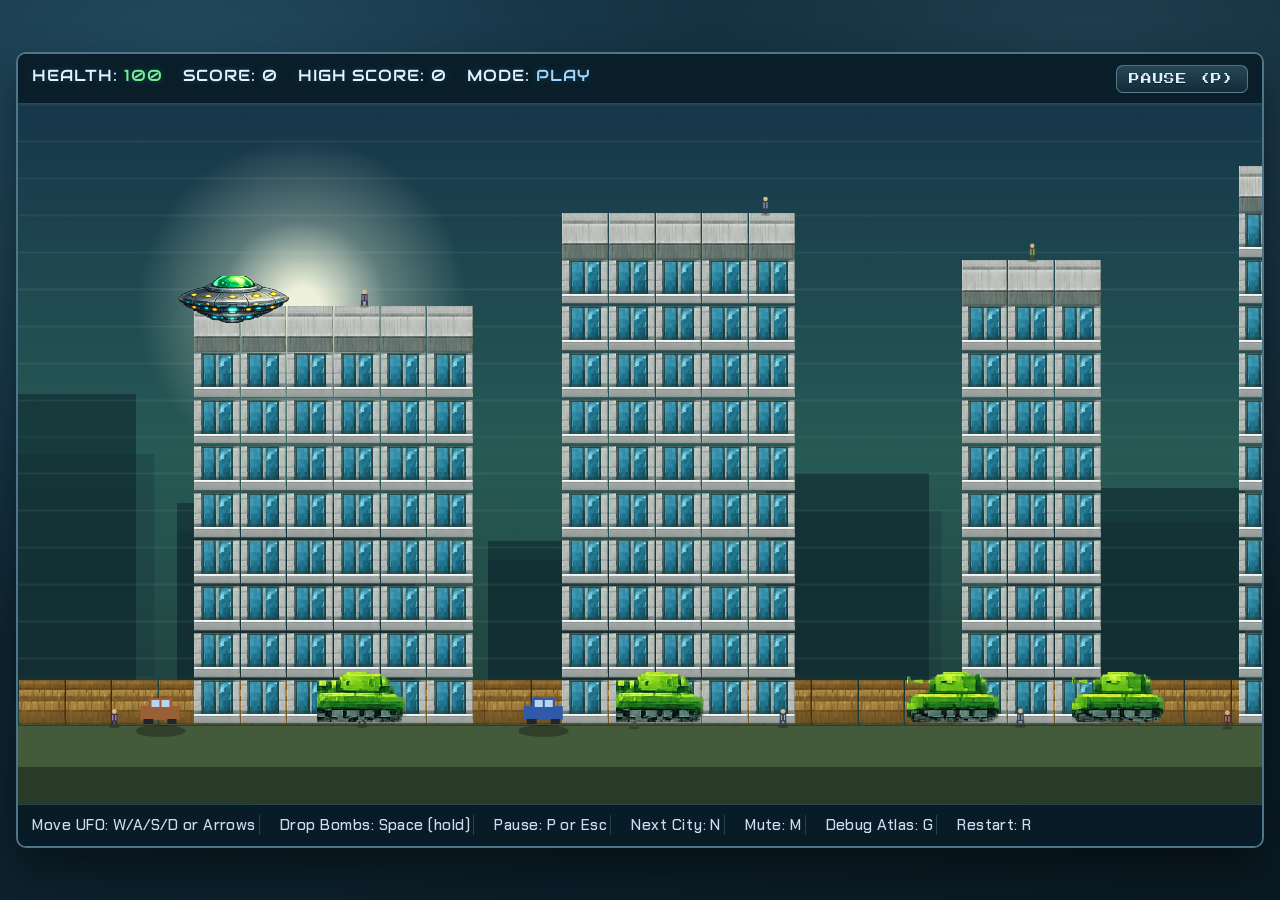
==== alien-invasion/index.html @ ac4e1f1c "Add files via upload" ====
<!doctype html>
<html lang="en">
<head>
  <meta charset="UTF-8" />
  <meta name="viewport" content="width=device-width, initial-scale=1.0" />
  <title>Alien Invasion</title>
  <link rel="stylesheet" href="style.css" />
</head>
<body>
  <main class="game-shell">
    <header class="hud-bar">
      <div class="hud-item">Health: <span id="healthValue">100</span></div>
      <div class="hud-item">Score: <span id="scoreValue">0</span></div>
      <div class="hud-item">High Score: <span id="highScoreValue">0</span></div>
      <div class="hud-item">Mode: <span id="statusValue">PLAY</span></div>
      <button id="pauseButton" class="hud-btn" type="button" aria-label="Pause game">Pause (P)</button>
    </header>

    <div class="canvas-wrap">
      <button id="nextCityButton" class="next-city-btn" type="button" aria-label="Start next city">Next City (N)</button>
      <canvas id="gameCanvas" width="1280" height="720" aria-label="Alien Invasion game"></canvas>
    </div>

    <footer class="help-bar">
      <span>Move UFO: W/A/S/D or Arrows</span>
      <span>Drop Bombs: Space (hold)</span>
      <span>Pause: P or Esc</span>
      <span>Next City: N</span>
      <span>Mute: M</span>
      <span>Debug Atlas: G</span>
      <span>Restart: R</span>
    </footer>
  </main>

  <script src="game.js"></script>
</body>
</html>
---- alien-invasion/style.css ----
@import url("https://fonts.googleapis.com/css2?family=Audiowide&family=Chakra+Petch:wght@400;500;600;700&family=Press+Start+2P&display=swap");

:root {
  --bg-1: #0a1a23;
  --bg-2: #133142;
  --panel: #0f222f;
  --ink: #e6f2ff;
  --accent: #70f090;
  --danger: #ff5f5f;
  --font-ui: "Chakra Petch", "Trebuchet MS", "Segoe UI", sans-serif;
  --font-display: "Audiowide", "Orbitron", "Bank Gothic", "Eurostile", "Trebuchet MS", sans-serif;
  --font-retro: "Press Start 2P", "Lucida Console", "Courier New", monospace;
}

* {
  box-sizing: border-box;
}

body {
  margin: 0;
  min-height: 100vh;
  font-family: var(--font-ui);
  color: var(--ink);
  background:
    radial-gradient(circle at 15% 15%, #244d62 0%, transparent 40%),
    radial-gradient(circle at 85% 10%, #1f3e4f 0%, transparent 42%),
    linear-gradient(160deg, var(--bg-2), var(--bg-1));
  display: grid;
  place-items: center;
  padding: 1rem;
}

.game-shell {
  width: min(100%, 1320px);
  background: linear-gradient(180deg, rgba(9, 26, 36, 0.88), rgba(7, 17, 24, 0.9));
  border: 2px solid #4f7589;
  border-radius: 10px;
  box-shadow: 0 22px 46px rgba(0, 0, 0, 0.45);
  overflow: hidden;
  position: relative;
}

.hud-bar,
.help-bar {
  display: flex;
  flex-wrap: wrap;
  gap: 0.75rem 1.25rem;
  padding: 0.65rem 0.9rem;
  background: rgba(9, 30, 42, 0.9);
  border-bottom: 1px solid rgba(145, 191, 214, 0.25);
}

.help-bar {
  border-bottom: 0;
  border-top: 1px solid rgba(145, 191, 214, 0.25);
  font-size: 0.9rem;
  opacity: 0.95;
}

.hud-item {
  font-family: var(--font-display);
  font-weight: 400;
  letter-spacing: 0.06em;
  text-transform: uppercase;
  text-shadow: 0 0 8px rgba(115, 214, 255, 0.22);
}

.hud-btn {
  margin-left: auto;
  border: 1px solid rgba(175, 209, 226, 0.42);
  background: linear-gradient(180deg, rgba(39, 73, 90, 0.95), rgba(20, 45, 58, 0.95));
  color: #dff0ff;
  font-family: var(--font-retro);
  font-size: 0.66rem;
  font-weight: 400;
  letter-spacing: 0.07em;
  text-transform: uppercase;
  padding: 0.46rem 0.74rem;
  border-radius: 7px;
  cursor: pointer;
  text-shadow: 0 1px 0 rgba(0, 0, 0, 0.45);
}

.hud-btn:hover:enabled {
  filter: brightness(1.08);
}

.hud-btn:disabled {
  opacity: 0.45;
  cursor: default;
}

#healthValue {
  color: var(--accent);
}

#statusValue {
  color: #9ed8ff;
}

canvas {
  display: block;
  width: 100%;
  height: auto;
  image-rendering: pixelated;
  image-rendering: crisp-edges;
  background: #1a3446;
}

.canvas-wrap {
  position: relative;
}

.next-city-btn {
  position: absolute;
  left: 50%;
  top: 12px;
  transform: translateX(-50%) translateY(-12px);
  opacity: 0;
  pointer-events: none;
  border: 1px solid #b8e79d;
  background: linear-gradient(180deg, rgba(69, 106, 49, 0.95), rgba(44, 76, 31, 0.95));
  color: #f3ffd8;
  font-family: var(--font-retro);
  font-weight: 400;
  font-size: 0.64rem;
  text-transform: uppercase;
  padding: 0.56rem 0.9rem;
  border-radius: 8px;
  letter-spacing: 0.06em;
  box-shadow: 0 6px 20px rgba(0, 0, 0, 0.32);
  transition: opacity 0.2s ease, transform 0.2s ease;
  z-index: 5;
}

.next-city-btn.is-visible {
  opacity: 1;
  pointer-events: auto;
  transform: translateX(-50%) translateY(0);
}

.next-city-btn:hover {
  filter: brightness(1.08);
}

.help-bar {
  font-family: var(--font-ui);
  font-size: 0.96rem;
  font-weight: 500;
  letter-spacing: 0.03em;
  color: #d4e9ff;
}

.help-bar span {
  padding-right: 0.2rem;
  border-right: 1px solid rgba(145, 191, 214, 0.24);
}

.help-bar span:last-child {
  border-right: 0;
  padding-right: 0;
}

@media (max-width: 900px) {
  .hud-bar,
  .help-bar {
    font-size: 0.86rem;
    gap: 0.45rem 0.8rem;
  }
}
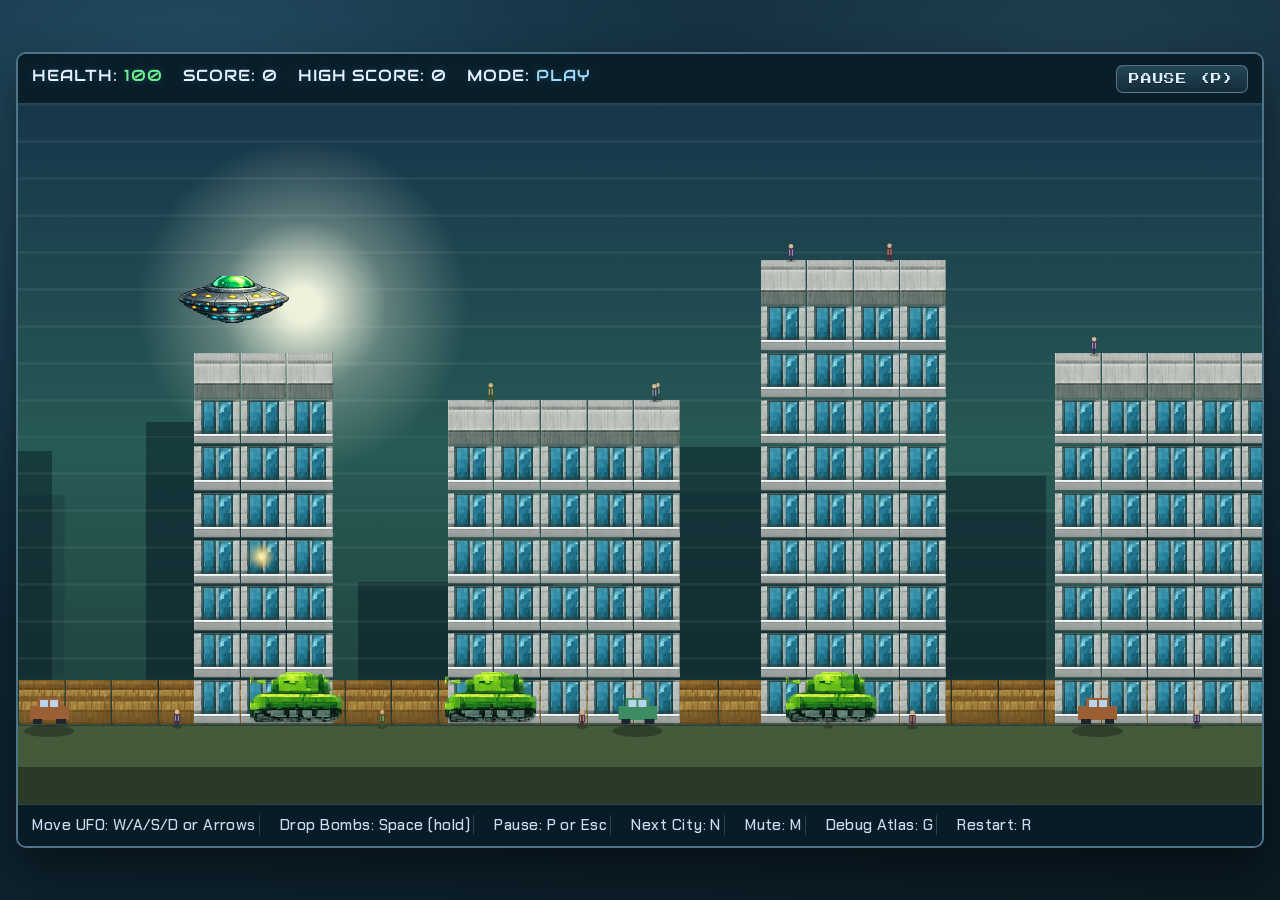
==== commit 4c26866d: "Add files via upload" ====
--- a/alien-invasion/index.html
+++ b/alien-invasion/index.html
@@ -21,6 +21,17 @@
       <canvas id="gameCanvas" width="1280" height="720" aria-label="Alien Invasion game"></canvas>
     </div>
 
+    <div id="mobileControls" class="mobile-controls" aria-label="Mobile GameBoy controls">
+      <div class="mobile-dpad" aria-label="Directional pad">
+        <button id="mbUp" class="mobile-btn dpad-btn" type="button" aria-label="Move up">▲</button>
+        <button id="mbLeft" class="mobile-btn dpad-btn" type="button" aria-label="Move left">◀</button>
+        <div class="dpad-core" aria-hidden="true"></div>
+        <button id="mbRight" class="mobile-btn dpad-btn" type="button" aria-label="Move right">▶</button>
+        <button id="mbDown" class="mobile-btn dpad-btn" type="button" aria-label="Move down">▼</button>
+      </div>
+      <button id="mbFire" class="mobile-btn fire-btn" type="button" aria-label="Fire bomb">Fire</button>
+    </div>
+
     <footer class="help-bar">
       <span>Move UFO: W/A/S/D or Arrows</span>
       <span>Drop Bombs: Space (hold)</span>
--- a/alien-invasion/style.css
+++ b/alien-invasion/style.css
@@ -109,6 +109,97 @@
 
 .canvas-wrap {
   position: relative;
+}
+
+.mobile-controls {
+  display: none;
+  position: relative;
+  pointer-events: none;
+  min-height: 9.6rem;
+  margin-top: 0.5rem;
+  padding: 0.52rem 0.62rem calc(0.62rem + env(safe-area-inset-bottom));
+  border-top: 1px solid rgba(145, 191, 214, 0.24);
+  background: linear-gradient(180deg, rgba(10, 27, 38, 0.92), rgba(8, 22, 32, 0.95));
+}
+
+.mobile-btn {
+  pointer-events: auto;
+  touch-action: none;
+  -webkit-user-select: none;
+  user-select: none;
+  border: 1px solid rgba(203, 230, 246, 0.45);
+  color: #e8f8ff;
+  text-transform: uppercase;
+  background: linear-gradient(180deg, rgba(34, 64, 82, 0.95), rgba(17, 40, 54, 0.96));
+  box-shadow: inset 0 0 0 1px rgba(140, 188, 215, 0.24), 0 6px 16px rgba(0, 0, 0, 0.36);
+}
+
+.mobile-btn.is-active,
+.mobile-btn:active {
+  transform: translateY(1px) scale(0.97);
+  filter: brightness(1.12);
+}
+
+.mobile-dpad {
+  position: absolute;
+  left: 0.58rem;
+  bottom: 0.55rem;
+  width: 8.6rem;
+  height: 8.6rem;
+  display: grid;
+  grid-template-columns: repeat(3, 1fr);
+  grid-template-rows: repeat(3, 1fr);
+  gap: 0.32rem;
+}
+
+.dpad-btn {
+  border-radius: 0.55rem;
+  font-size: 1.08rem;
+  font-weight: 800;
+  padding: 0;
+}
+
+#mbUp {
+  grid-column: 2;
+  grid-row: 1;
+}
+
+#mbLeft {
+  grid-column: 1;
+  grid-row: 2;
+}
+
+#mbRight {
+  grid-column: 3;
+  grid-row: 2;
+}
+
+#mbDown {
+  grid-column: 2;
+  grid-row: 3;
+}
+
+.dpad-core {
+  grid-column: 2;
+  grid-row: 2;
+  border-radius: 0.66rem;
+  background: rgba(14, 31, 42, 0.88);
+  border: 1px solid rgba(200, 226, 245, 0.2);
+  box-shadow: inset 0 0 0 1px rgba(128, 176, 203, 0.14);
+}
+
+.fire-btn {
+  position: absolute;
+  right: 1rem;
+  bottom: 1.45rem;
+  width: 4.5rem;
+  height: 4.5rem;
+  border-radius: 50%;
+  font-family: var(--font-retro);
+  font-size: 0.64rem;
+  font-weight: 900;
+  letter-spacing: 0.05em;
+  text-shadow: 0 1px 0 rgba(0, 0, 0, 0.38);
 }
 
 .next-city-btn {
@@ -168,3 +259,37 @@
     gap: 0.45rem 0.8rem;
   }
 }
+
+@media (hover: none) and (pointer: coarse) {
+  body {
+    overscroll-behavior: none;
+    touch-action: none;
+  }
+
+  .game-shell {
+    width: min(100%, 34rem);
+  }
+
+  .mobile-controls {
+    display: block;
+  }
+
+  .help-bar {
+    display: none;
+  }
+
+  .hud-bar {
+    padding: 0.55rem 0.65rem;
+    gap: 0.45rem 0.55rem;
+  }
+
+  .hud-item {
+    font-size: 0.88rem;
+  }
+
+  .hud-btn {
+    margin-left: 0;
+    margin-top: 0.1rem;
+  }
+
+}
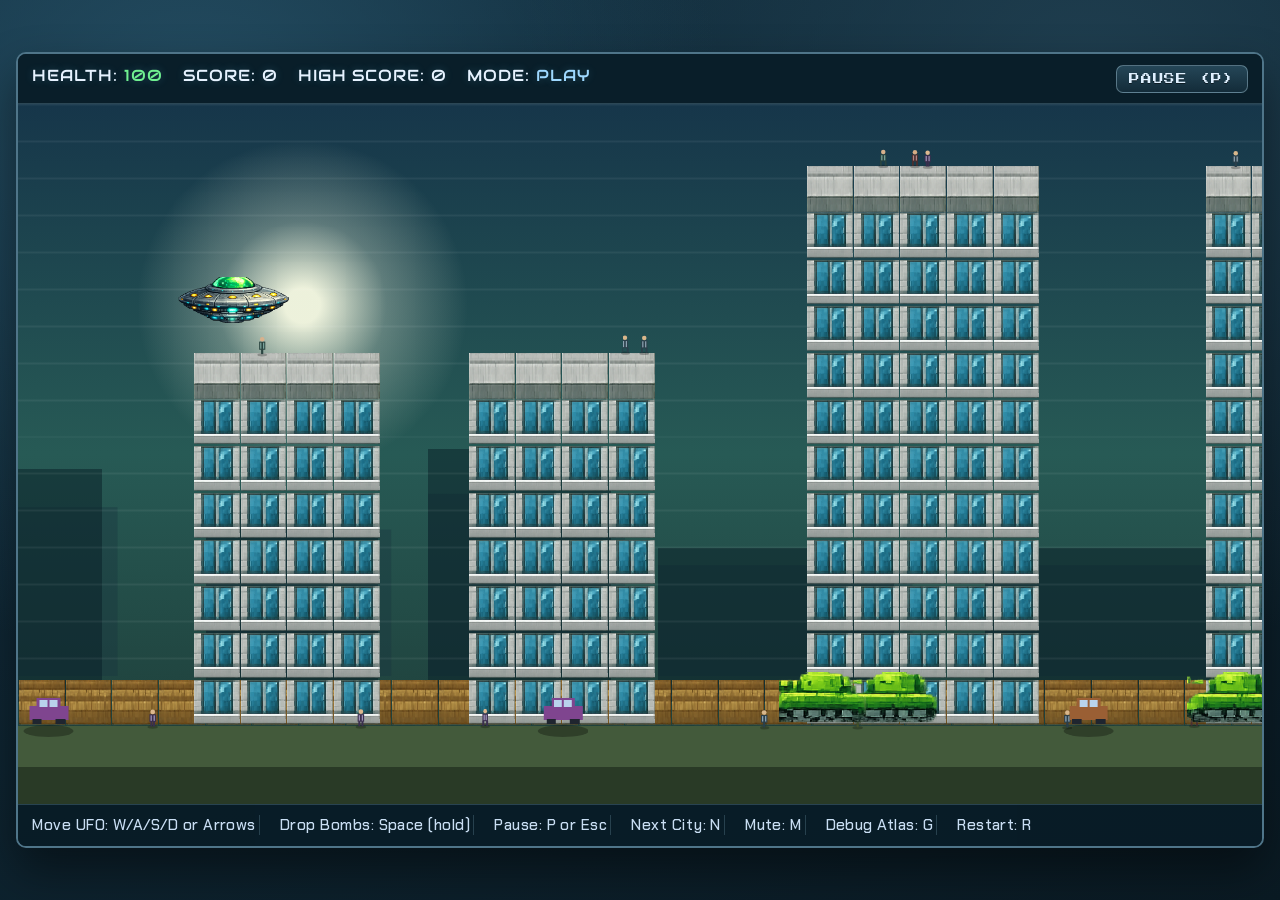
==== commit 46388d82: "Add files via upload" ====
--- a/alien-invasion/index.html
+++ b/alien-invasion/index.html
@@ -22,12 +22,9 @@
     </div>
 
     <div id="mobileControls" class="mobile-controls" aria-label="Mobile GameBoy controls">
-      <div class="mobile-dpad" aria-label="Directional pad">
-        <button id="mbUp" class="mobile-btn dpad-btn" type="button" aria-label="Move up">▲</button>
-        <button id="mbLeft" class="mobile-btn dpad-btn" type="button" aria-label="Move left">◀</button>
-        <div class="dpad-core" aria-hidden="true"></div>
-        <button id="mbRight" class="mobile-btn dpad-btn" type="button" aria-label="Move right">▶</button>
-        <button id="mbDown" class="mobile-btn dpad-btn" type="button" aria-label="Move down">▼</button>
+      <div id="mbStickZone" class="mobile-stick-zone" aria-label="Move joystick">
+        <div class="mobile-stick-base" aria-hidden="true"></div>
+        <div id="mbStickKnob" class="mobile-stick-knob" aria-hidden="true"></div>
       </div>
       <button id="mbFire" class="mobile-btn fire-btn" type="button" aria-label="Fire bomb">Fire</button>
     </div>
--- a/alien-invasion/style.css
+++ b/alien-invasion/style.css
@@ -115,7 +115,7 @@
   display: none;
   position: relative;
   pointer-events: none;
-  min-height: 9.6rem;
+  min-height: 9.2rem;
   margin-top: 0.5rem;
   padding: 0.52rem 0.62rem calc(0.62rem + env(safe-area-inset-bottom));
   border-top: 1px solid rgba(145, 191, 214, 0.24);
@@ -140,60 +140,51 @@
   filter: brightness(1.12);
 }
 
-.mobile-dpad {
-  position: absolute;
-  left: 0.58rem;
-  bottom: 0.55rem;
-  width: 8.6rem;
-  height: 8.6rem;
-  display: grid;
-  grid-template-columns: repeat(3, 1fr);
-  grid-template-rows: repeat(3, 1fr);
-  gap: 0.32rem;
-}
-
-.dpad-btn {
-  border-radius: 0.55rem;
-  font-size: 1.08rem;
-  font-weight: 800;
-  padding: 0;
-}
-
-#mbUp {
-  grid-column: 2;
-  grid-row: 1;
-}
-
-#mbLeft {
-  grid-column: 1;
-  grid-row: 2;
-}
-
-#mbRight {
-  grid-column: 3;
-  grid-row: 2;
-}
-
-#mbDown {
-  grid-column: 2;
-  grid-row: 3;
-}
-
-.dpad-core {
-  grid-column: 2;
-  grid-row: 2;
-  border-radius: 0.66rem;
-  background: rgba(14, 31, 42, 0.88);
-  border: 1px solid rgba(200, 226, 245, 0.2);
-  box-shadow: inset 0 0 0 1px rgba(128, 176, 203, 0.14);
+.mobile-stick-zone {
+  position: absolute;
+  left: 0.9rem;
+  bottom: 0.72rem;
+  width: 7.5rem;
+  height: 7.5rem;
+  pointer-events: auto;
+  touch-action: none;
+}
+
+.mobile-stick-base {
+  position: absolute;
+  inset: 0;
+  border-radius: 50%;
+  background:
+    radial-gradient(circle at 34% 30%, rgba(95, 150, 178, 0.36), rgba(25, 50, 65, 0.92) 65%),
+    radial-gradient(circle at 70% 68%, rgba(23, 45, 58, 0.9), rgba(11, 22, 31, 0.95));
+  border: 1px solid rgba(172, 208, 228, 0.32);
+  box-shadow: inset 0 0 0 1px rgba(111, 165, 194, 0.16), 0 7px 18px rgba(0, 0, 0, 0.38);
+}
+
+.mobile-stick-knob {
+  position: absolute;
+  left: 50%;
+  top: 50%;
+  width: 2.7rem;
+  height: 2.7rem;
+  margin-left: -1.35rem;
+  margin-top: -1.35rem;
+  border-radius: 50%;
+  background:
+    radial-gradient(circle at 34% 28%, rgba(211, 242, 255, 0.7), rgba(63, 106, 129, 0.9) 60%),
+    linear-gradient(180deg, rgba(55, 89, 109, 0.95), rgba(30, 55, 69, 0.95));
+  border: 1px solid rgba(195, 225, 241, 0.42);
+  box-shadow: inset 0 0 0 1px rgba(196, 231, 248, 0.22), 0 4px 11px rgba(0, 0, 0, 0.4);
+  transform: translate(0, 0);
+  will-change: transform;
 }
 
 .fire-btn {
   position: absolute;
-  right: 1rem;
-  bottom: 1.45rem;
-  width: 4.5rem;
-  height: 4.5rem;
+  right: 1.05rem;
+  bottom: 1.3rem;
+  width: 4.65rem;
+  height: 4.65rem;
   border-radius: 50%;
   font-family: var(--font-retro);
   font-size: 0.64rem;
@@ -262,12 +253,17 @@
 
 @media (hover: none) and (pointer: coarse) {
   body {
+    padding: 0;
     overscroll-behavior: none;
     touch-action: none;
   }
 
   .game-shell {
-    width: min(100%, 34rem);
+    width: 100vw;
+    max-width: 100vw;
+    border-left: 0;
+    border-right: 0;
+    border-radius: 0;
   }
 
   .mobile-controls {
